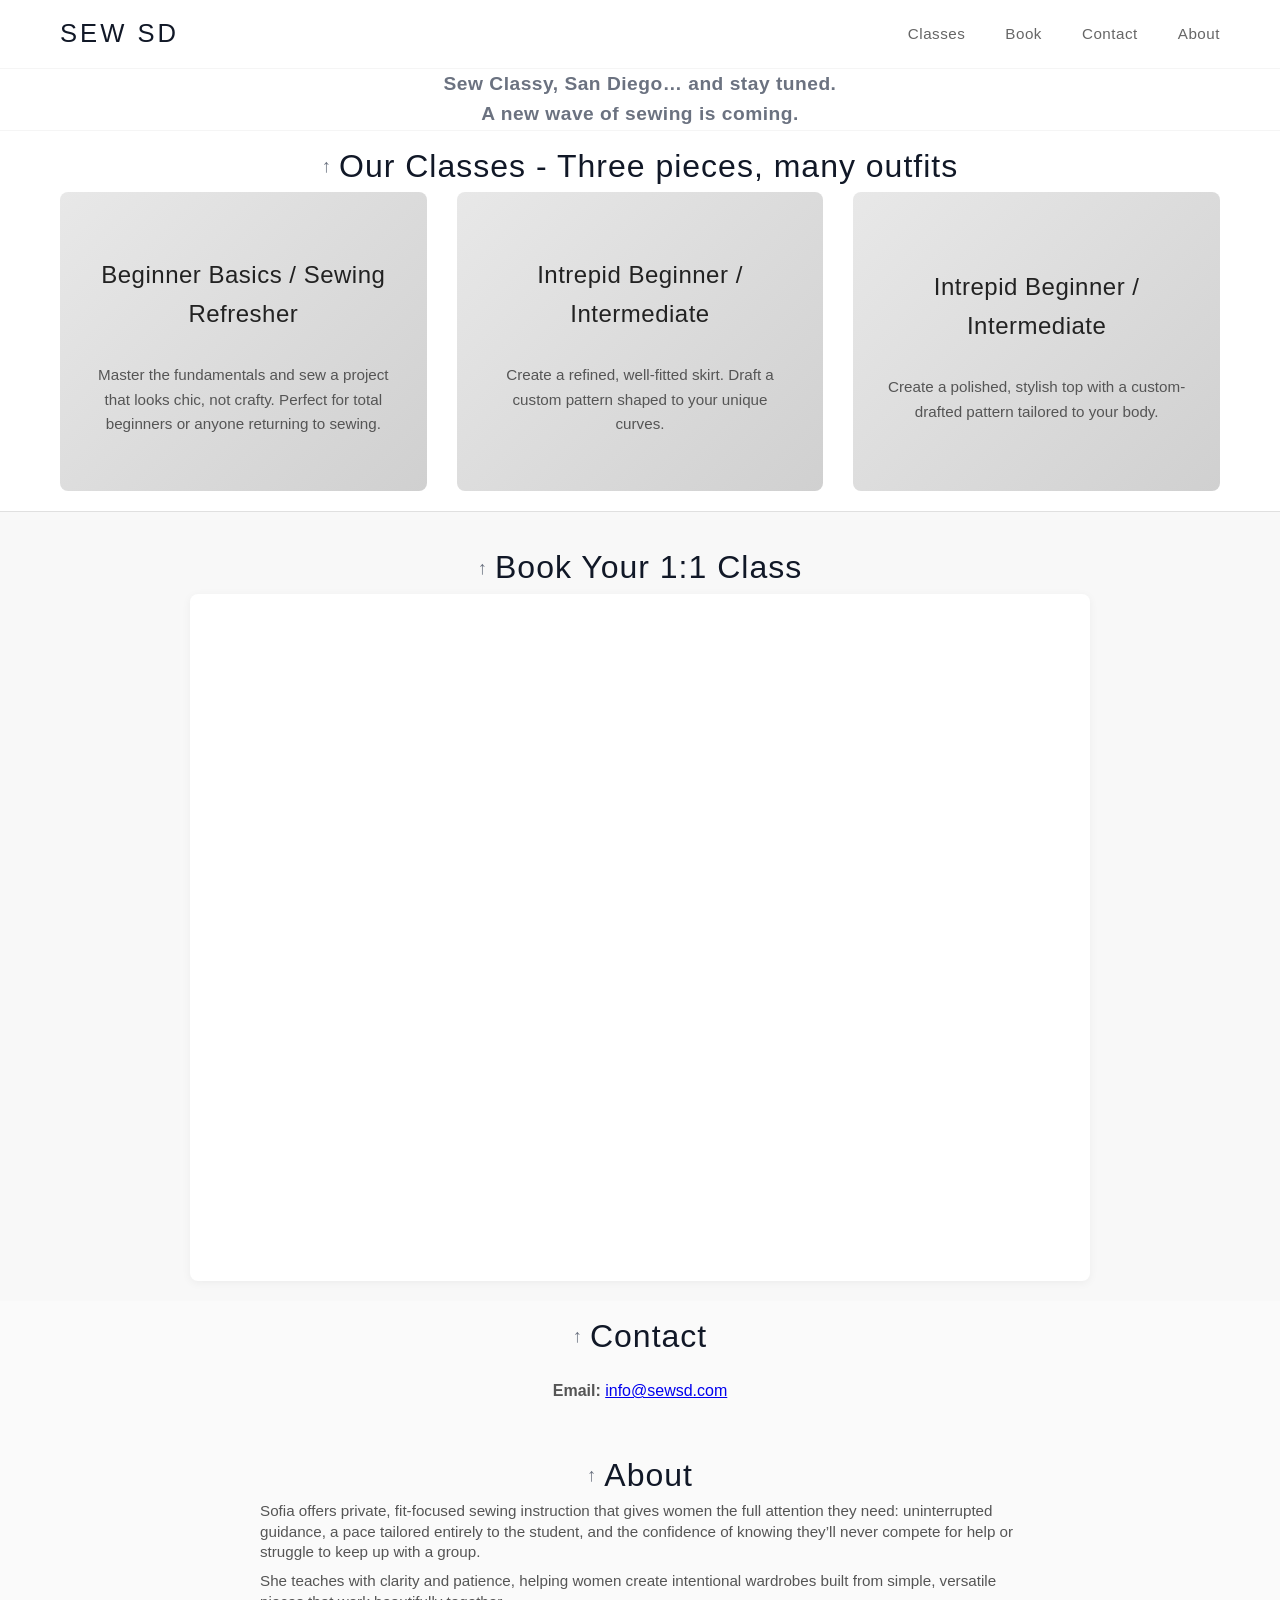
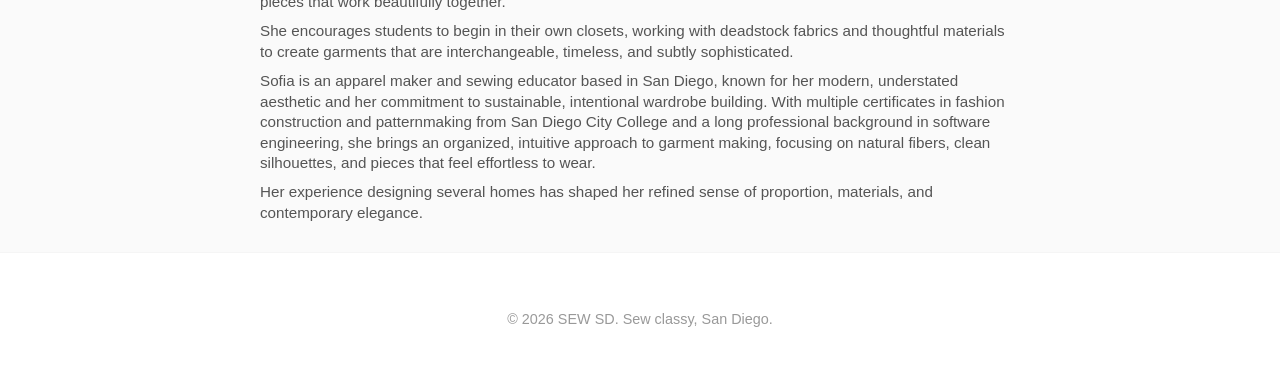
==== index.html @ 15066635 "new About and clikkable email" ====
<!DOCTYPE html>
<html lang="en">
<head>
  <meta charset="UTF-8">
  <meta name="viewport" content="width=device-width, initial-scale=1.0">
  <title>SEW SD - Sewing San Diego</title>
  <link rel="stylesheet" href="css/styles.css">
</head>
<body id="top">
  <!-- Navigation -->
  <nav>
    <div class="logo">SEW SD</div>
    <ul class="nav-links">
      <li><a href="#classes">Classes</a></li>
      <li><a href="#booking">Book</a></li>
      <li><a href="#contact">Contact</a></li>
      <li><a href="#about">About</a></li>
    </ul>
  </nav>

  <!-- Hero Section -->
  <section class="hero">
    <p>Sew Classy, San Diego… and stay tuned.<br>A new wave of sewing is coming.</p>
  </section>

  <!-- Products/Classes Section -->
  <section class="products-section" id="classes">
    <div class="section-title-row">
      <a class="top-link" href="#top" aria-label="Back to top">↑</a>
      <h2 class="section-title">Our Classes - Three pieces, many outfits</h2>
    </div>
    <div class="products-grid">
      <div class="product-card">
        <h3>Beginner Basics / Sewing Refresher</h3>
        <p>Master the fundamentals and sew a project that looks chic, not crafty. Perfect for total beginners or anyone returning to sewing.</p>
      </div>
      
      <div class="product-card">
        <h3>Intrepid Beginner / Intermediate</h3>
        <p>Create a refined, well‑fitted skirt. Draft a custom pattern shaped to your unique curves.</p>
      </div>
      
      <div class="product-card">
        <h3>Intrepid Beginner / Intermediate</h3>
        <p>Create a polished, stylish top with a custom-drafted pattern tailored to your body.</p>
      </div>
    </div>
  </section>

  <!-- Calendar Booking Section -->
  <section class="calendar-section" id="booking">
    <div class="calendar-container">
      <div class="section-title-row">
        <a class="top-link" href="#top" aria-label="Back to top">↑</a>
        <h2 class="section-title">Book Your 1:1 Class</h2>
      </div>
      <div class="calendar-wrapper">
        <!-- Replace the URL with your actual Google Calendar embed -->
        <iframe src="https://calendar.google.com/calendar/embed?src=your-calendar-email%40gmail.com&ctz=America%2FLos_Angeles" height="600"></iframe>
      </div>
      <!-- <p style="text-align: center; margin-top: 20px; color: #999; font-size: 0.9rem; font-weight: 300;">
        To customize this calendar, replace the URL in the iframe src with your Google Calendar embed link.
      </p> -->
    </div>
  </section>

  <section class="info-section contact-section" id="contact">
    <div class="info-container">
      <div class="section-title-row">
        <a class="top-link" href="#top" aria-label="Back to top">↑</a>
        <h2 class="section-title">Contact</h2>
      </div>
      <!-- <p>Lorem ipsum dolor sit amet, consectetur adipiscing elit. Sed do eiusmod tempor incididunt ut labore et dolore magna aliqua. Ut enim ad minim veniam, quis nostrud exercitation ullamco laboris.</p> -->
      <p><strong>Email:</strong> <a href="mailto:info@sewsd.com">info@sewsd.com</a><br></p>
    </div>
  </section>

  <section class="info-section" id="about">
    <div class="info-container">
      <div class="section-title-row">
        <a class="top-link" href="#top" aria-label="Back to top">↑</a>
        <h2 class="section-title">About</h2>
      </div>
      <p>Sofia offers private, fit‑focused sewing instruction that gives women the full attention they need: uninterrupted guidance, a pace tailored entirely to the student, and the confidence of knowing they’ll never compete for help or struggle to keep up with a group.</p>

      <p>She teaches with clarity and patience, helping women create intentional wardrobes built from simple, versatile pieces that work beautifully together.</p>

      <p>She encourages students to begin in their own closets, working with deadstock fabrics and thoughtful materials to create garments that are interchangeable, timeless, and subtly sophisticated.</p>

      <p>Sofia is an apparel maker and sewing educator based in San Diego, known for her modern, understated aesthetic and her commitment to sustainable, intentional wardrobe building. With multiple certificates in fashion construction and patternmaking from San Diego City College and a long professional background in software engineering, she brings an organized, intuitive approach to garment making, focusing on natural fibers, clean silhouettes, and pieces that feel effortless to wear.</p>

      <p>Her experience designing several homes has shaped her refined sense of proportion, materials, and contemporary elegance.</p>
    </div>
  </section>

  <!-- Footer -->
  <footer>
    <p>&copy; 2026 SEW SD. Sew classy, San Diego.</p>
  </footer>
</body>
</html>
---- css/styles.css ----
:root {
  --bg: #ffffff; /* background */
  --text: #111827; /* main text */
  --accent: #0ea5a4; /* buttons / highlights */
  --muted: #6b7280; /* secondary text */
}

[data-theme="dark"] {
  --bg: #0b1220;
  --text: #e6eef8;
  --accent: #38bdf8;
  --muted: #94a3b8;
}

* { box-sizing: border-box; }
html,body { height:100%; }
body {
  margin:0;
  font-family: "Segoe UI", Tahoma, Arial, sans-serif;
  background:var(--bg);
  color:var(--text);
  line-height:1.6;
  -webkit-font-smoothing:antialiased;
  /* Base direction is LTR. Switch to RTL by adding dir="rtl" on the <html> element. */
  direction: ltr;
  text-align: left;
}
.container { max-width:900px; margin:0 auto; padding:1rem; }
.site-header { padding:1.5rem 0; border-bottom:1px solid rgba(0,0,0,0.06); }
h1 { margin:0; font-size:1.75rem; }
.tagline { color:var(--muted); margin-top:0.25rem; }

button {
  background:var(--accent);
  color:white;
  border:0;
  padding:0.5rem 1rem;
  border-radius:6px;
  cursor:pointer;
}

.site-footer { padding:1rem; border-top:1px solid rgba(0,0,0,0.06); color:var(--muted); text-align:center; margin-top:2rem }

/* --- Styles migrated from original inline stylesheet --- */

/* Navigation */
nav {
  display: flex;
  justify-content: space-between;
  align-items: center;
  padding: 5px 60px;
  border-bottom: 1px solid rgba(0,0,0,0.04);
  position: sticky;
  top: 0;
  background: var(--bg);
  z-index: 100;
}

.logo {
  font-size: 1.6rem;
  font-weight: 300;
  line-height: 1;
  letter-spacing: 3px;
  color: var(--text);
}

.nav-links {
  display: flex;
  gap: 40px;
  list-style: none;
}

.nav-links a {
  text-decoration: none;
  color: #666;
  font-size: 0.95rem;
  font-weight: 300;
  letter-spacing: 0.5px;
  transition: color 0.3s ease;
}

.nav-links a:hover {
  color: var(--text);
}

/* Hero Section */
.hero {
  text-align: center;
  padding: 0px 0px;
  border-bottom: 1px solid rgba(0,0,0,0.04);
}

.hero h1 {
  font-size: 3.5rem;
  font-weight: 300;
  letter-spacing: 1px;
  margin: 0 0 0px 0;
  color: var(--text);
}

.hero p {
  font-size: 1.2rem;
  color: var(--muted);
  font-weight: 700;
  letter-spacing: 0.5px;
  max-width: 600px;
  margin: 0 auto;
}

/* Products Section */
.products-section {
  padding: 0 60px;
}

.section-title {
  font-size: 2rem;
  font-weight: 300;
  letter-spacing: 1px;
  margin: 0;
  text-align: center;
  color: var(--text);
}

.section-title-row {
  display: inline-flex;
  align-items: center;
  justify-content: center;
  gap: 0.5rem;
  margin: 10px auto 0;
  width: 100%;
}

.top-link {
  display: inline-flex;
  align-items: center;
  justify-content: center;
  font-size: 1.15rem;
  line-height: 1;
  color: var(--muted);
  text-decoration: none;
  transition: color 0.2s ease;
}

.top-link:hover {
  color: var(--text);
}

.products-grid {
  display: grid;
  grid-template-columns: repeat(auto-fit, minmax(280px, 1fr));
  gap: 30px;
  margin-bottom: 20px;
}

.product-card {
  background: linear-gradient(135deg, #e8e8e8 0%, #d0d0d0 100%);
  border-radius: 8px;
  padding: 40px 30px;
  text-align: center;
  cursor: pointer;
  transition: transform 0.3s ease, box-shadow 0.3s ease;
  min-height: 250px;
  display: flex;
  flex-direction: column;
  justify-content: center;
}

.product-card:hover {
  transform: translateY(-5px);
  box-shadow: 0 10px 30px rgba(0, 0, 0, 0.1);
}

.product-card h3 {
  font-size: 1.5rem;
  font-weight: 300;
  margin-bottom: 15px;
  color: #222;
  letter-spacing: 0.5px;
}

.product-card p {
  font-size: 0.95rem;
  color: #555;
  font-weight: 300;
}

/* Calendar Section */
.calendar-section {
  background: #f8f8f8;
  padding: 20px 60px 20px;
  border-top: 1px solid #e0e0e0;
}

.calendar-container {
  max-width: 900px;
  margin: 0 auto;
}

.calendar-wrapper {
  background: var(--bg);
  border-radius: 8px;
  padding: 40px;
  box-shadow: 0 2px 10px rgba(0, 0, 0, 0.05);
}

iframe {
  width: 100%;
  border: none;
  border-radius: 4px;
}

/* Info Sections */
.info-section {
  padding: 0 60px 20px;
  background: #fafafa;
}

.contact-section {
  padding-top: 0;
  padding-bottom: 20px;
}

.info-container {
  max-width: 760px;
  margin: 0 auto;
  text-align: center;
}

.info-container p {
  color: #555;
  font-size: 1rem;
}

#about .info-container {
  text-align: left;
  margin: 0 auto;
}

#about .section-title-row {
  justify-content: center;
  margin: 10px auto 0;
}

#about .section-title {
  text-align: center;
}

#about .info-container p {
  margin: 0 0 0.55rem;
  line-height: 1.35;
  font-size: 0.95rem;
}

/* Footer */
footer {
  text-align: center;
  padding: 40px 20px;
  border-top: 1px solid rgba(0,0,0,0.04);
  font-size: 0.9rem;
  color: #999;
  font-weight: 300;
}

/* Responsive */
@media (max-width: 768px) {
  nav {
    padding: 8px 20px;
    flex-direction: column;
    gap: 10px;
  }

  .nav-links {
    gap: 20px;
  }

  .hero h1 {
    font-size: 2.5rem;
    margin: 0 0 10px 0;
  }

  .hero {
    padding: 10px 20px;
  }

  .products-section,
  .calendar-section,
  .info-section {
    padding: 0 20px;
  }

  .info-section#contact,
  .info-section#about {
    padding: 0;
  }

  .info-section#contact .info-container,
  .info-section#about .info-container {
    padding: 0 20px 40px;
  }

  .info-section {
    padding-top: 0;
    padding-bottom: 40px;
  }

  .products-grid {
    grid-template-columns: 1fr;
  }
}

/* RTL support when page uses dir="rtl" */
html[dir="rtl"] body {
  direction: rtl;
  text-align: right;
}
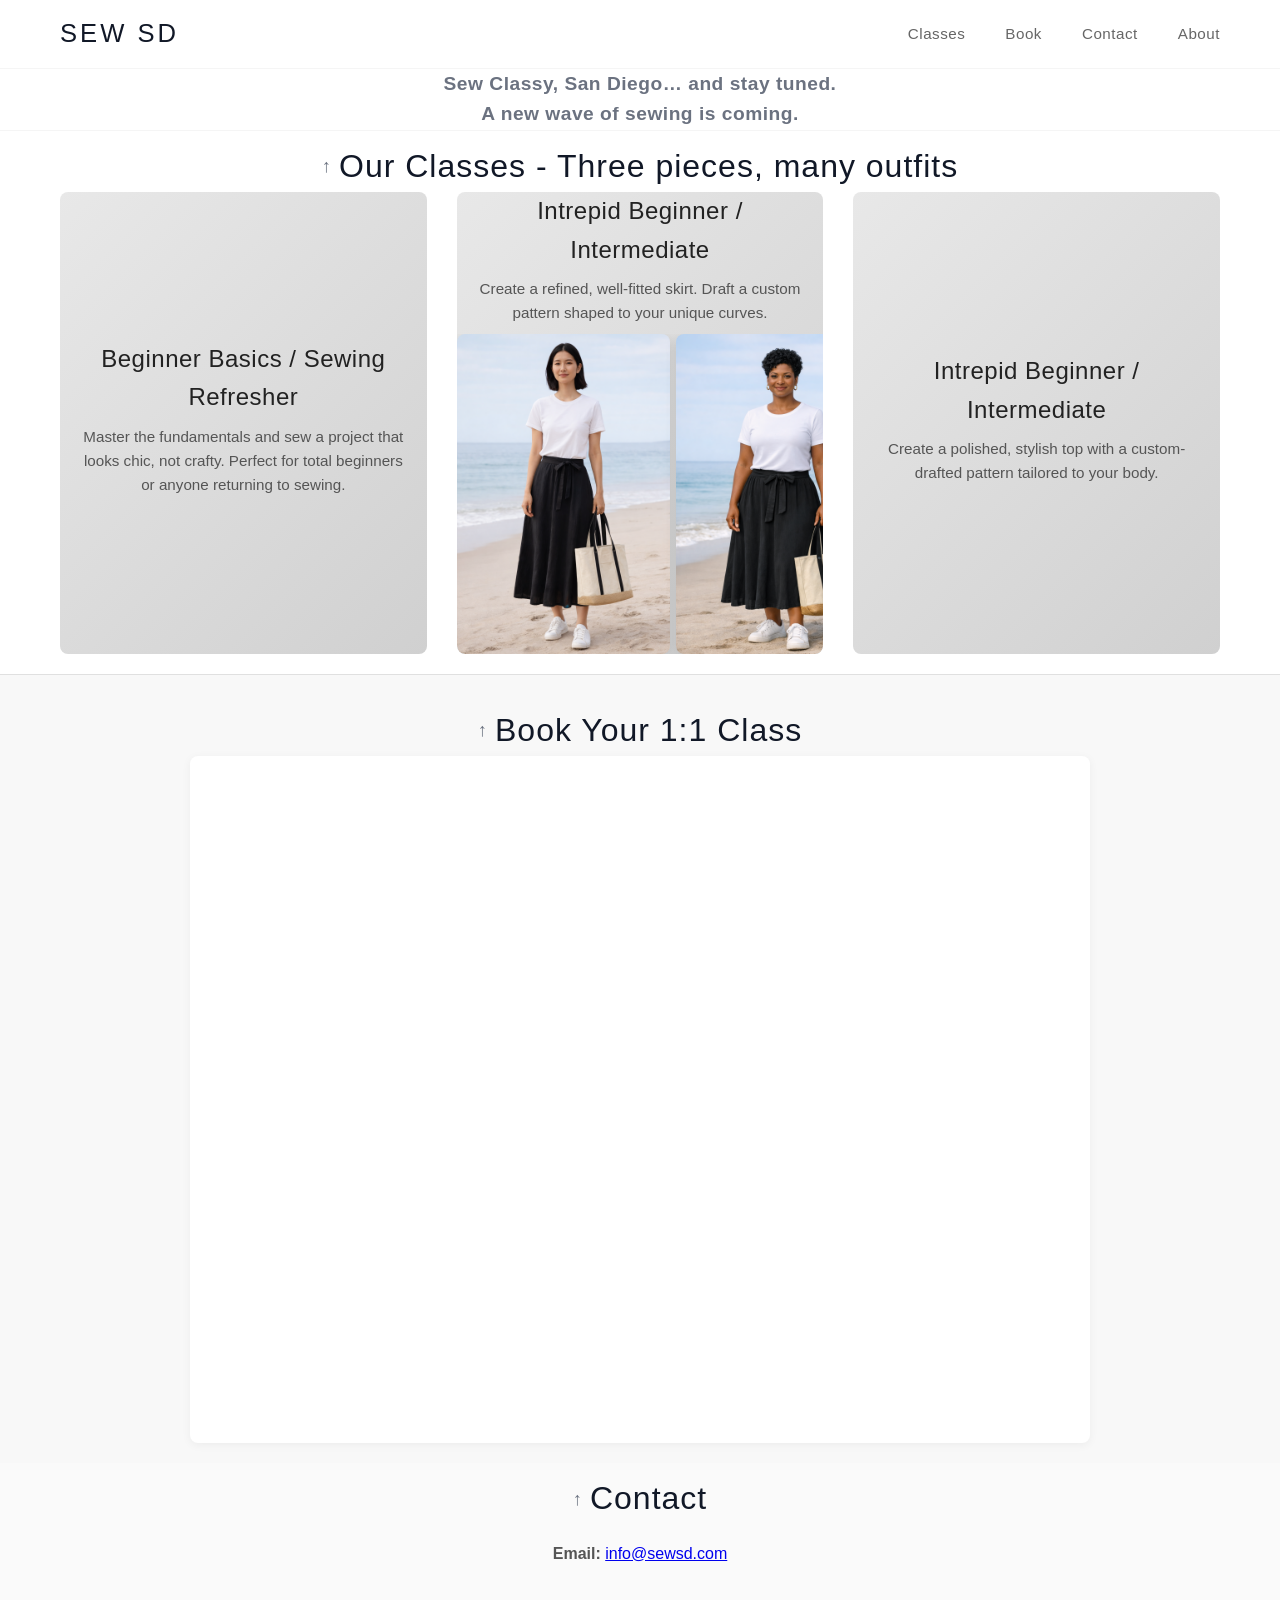
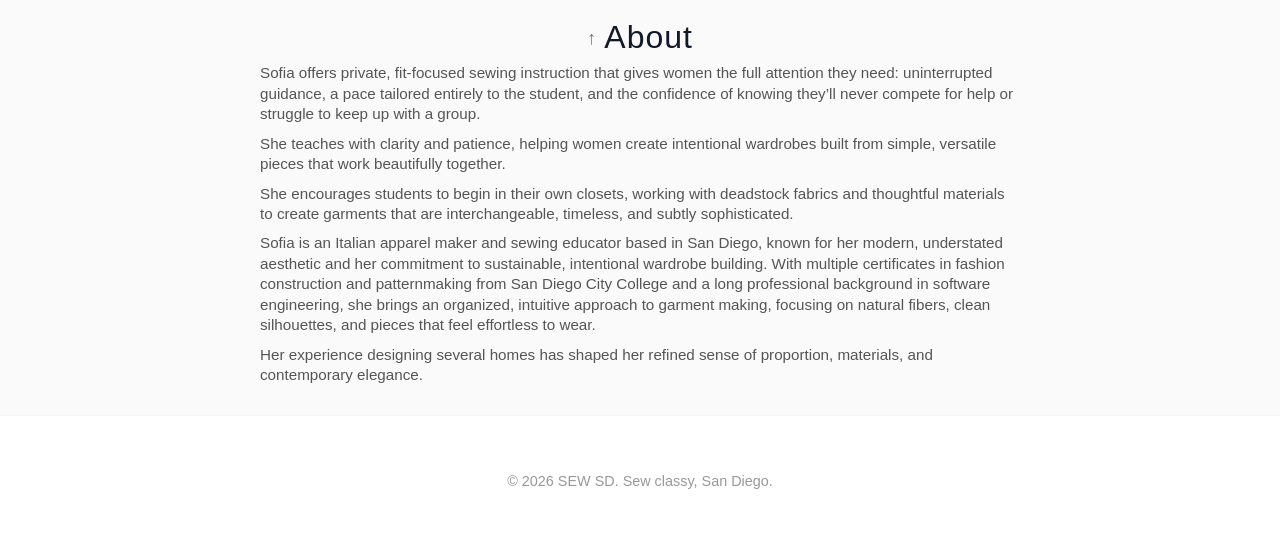
==== commit e8961dd8: "images tile 2" ====
--- a/index.html
+++ b/index.html
@@ -38,6 +38,15 @@
       <div class="product-card">
         <h3>Intrepid Beginner / Intermediate</h3>
         <p>Create a refined, well‑fitted skirt. Draft a custom pattern shaped to your unique curves.</p>
+        <div class="image-gallery" aria-label="Auto-scrolling image gallery">
+          <div class="gallery-track">
+            <img src="images/tile2_1.png" alt="Sewing project preview 1">
+            <img src="images/tile2_2.png" alt="Sewing project preview 2">
+            <img src="images/tile2_3.png" alt="Sewing project preview 3">
+            <img src="images/tile2_4.jpg" alt="Sewing project preview 4">
+            <img src="images/tile2_5.jpg" alt="Sewing project preview 5">
+          </div>
+        </div>
       </div>
       
       <div class="product-card">
@@ -87,7 +96,7 @@
 
       <p>She encourages students to begin in their own closets, working with deadstock fabrics and thoughtful materials to create garments that are interchangeable, timeless, and subtly sophisticated.</p>
 
-      <p>Sofia is an apparel maker and sewing educator based in San Diego, known for her modern, understated aesthetic and her commitment to sustainable, intentional wardrobe building. With multiple certificates in fashion construction and patternmaking from San Diego City College and a long professional background in software engineering, she brings an organized, intuitive approach to garment making, focusing on natural fibers, clean silhouettes, and pieces that feel effortless to wear.</p>
+      <p>Sofia is an Italian apparel maker and sewing educator based in San Diego, known for her modern, understated aesthetic and her commitment to sustainable, intentional wardrobe building. With multiple certificates in fashion construction and patternmaking from San Diego City College and a long professional background in software engineering, she brings an organized, intuitive approach to garment making, focusing on natural fibers, clean silhouettes, and pieces that feel effortless to wear.</p>
 
       <p>Her experience designing several homes has shaped her refined sense of proportion, materials, and contemporary elegance.</p>
     </div>
--- a/css/styles.css
+++ b/css/styles.css
@@ -155,7 +155,7 @@
 .product-card {
   background: linear-gradient(135deg, #e8e8e8 0%, #d0d0d0 100%);
   border-radius: 8px;
-  padding: 40px 30px;
+  padding: 0;
   text-align: center;
   cursor: pointer;
   transition: transform 0.3s ease, box-shadow 0.3s ease;
@@ -163,6 +163,7 @@
   display: flex;
   flex-direction: column;
   justify-content: center;
+  overflow: hidden;
 }
 
 .product-card:hover {
@@ -173,7 +174,8 @@
 .product-card h3 {
   font-size: 1.5rem;
   font-weight: 300;
-  margin-bottom: 15px;
+  margin: 0 0 0.25rem;
+  padding: 0 1rem 0.25rem;
   color: #222;
   letter-spacing: 0.5px;
 }
@@ -182,6 +184,41 @@
   font-size: 0.95rem;
   color: #555;
   font-weight: 300;
+  margin: 0;
+  padding: 0 1rem 0.5rem;
+}
+
+.product-card .image-gallery {
+  width: 100%;
+  margin-top: 0;
+  overflow: hidden;
+  border-radius: 0 0 8px 8px;
+}
+
+.product-card .gallery-track {
+  display: flex;
+  width: max-content;
+  gap: 0.35rem;
+  animation: scrollGallery 5s linear infinite;
+}
+
+.product-card .gallery-track img {
+  height: 320px;
+  width: auto;
+  object-fit: cover;
+  border-radius: 8px;
+  flex-shrink: 0;
+  display: block;
+  box-shadow: 0 4px 12px rgba(0, 0, 0, 0.12);
+}
+
+@keyframes scrollGallery {
+  0% {
+    transform: translateX(0);
+  }
+  100% {
+    transform: translateX(-100%);
+  }
 }
 
 /* Calendar Section */
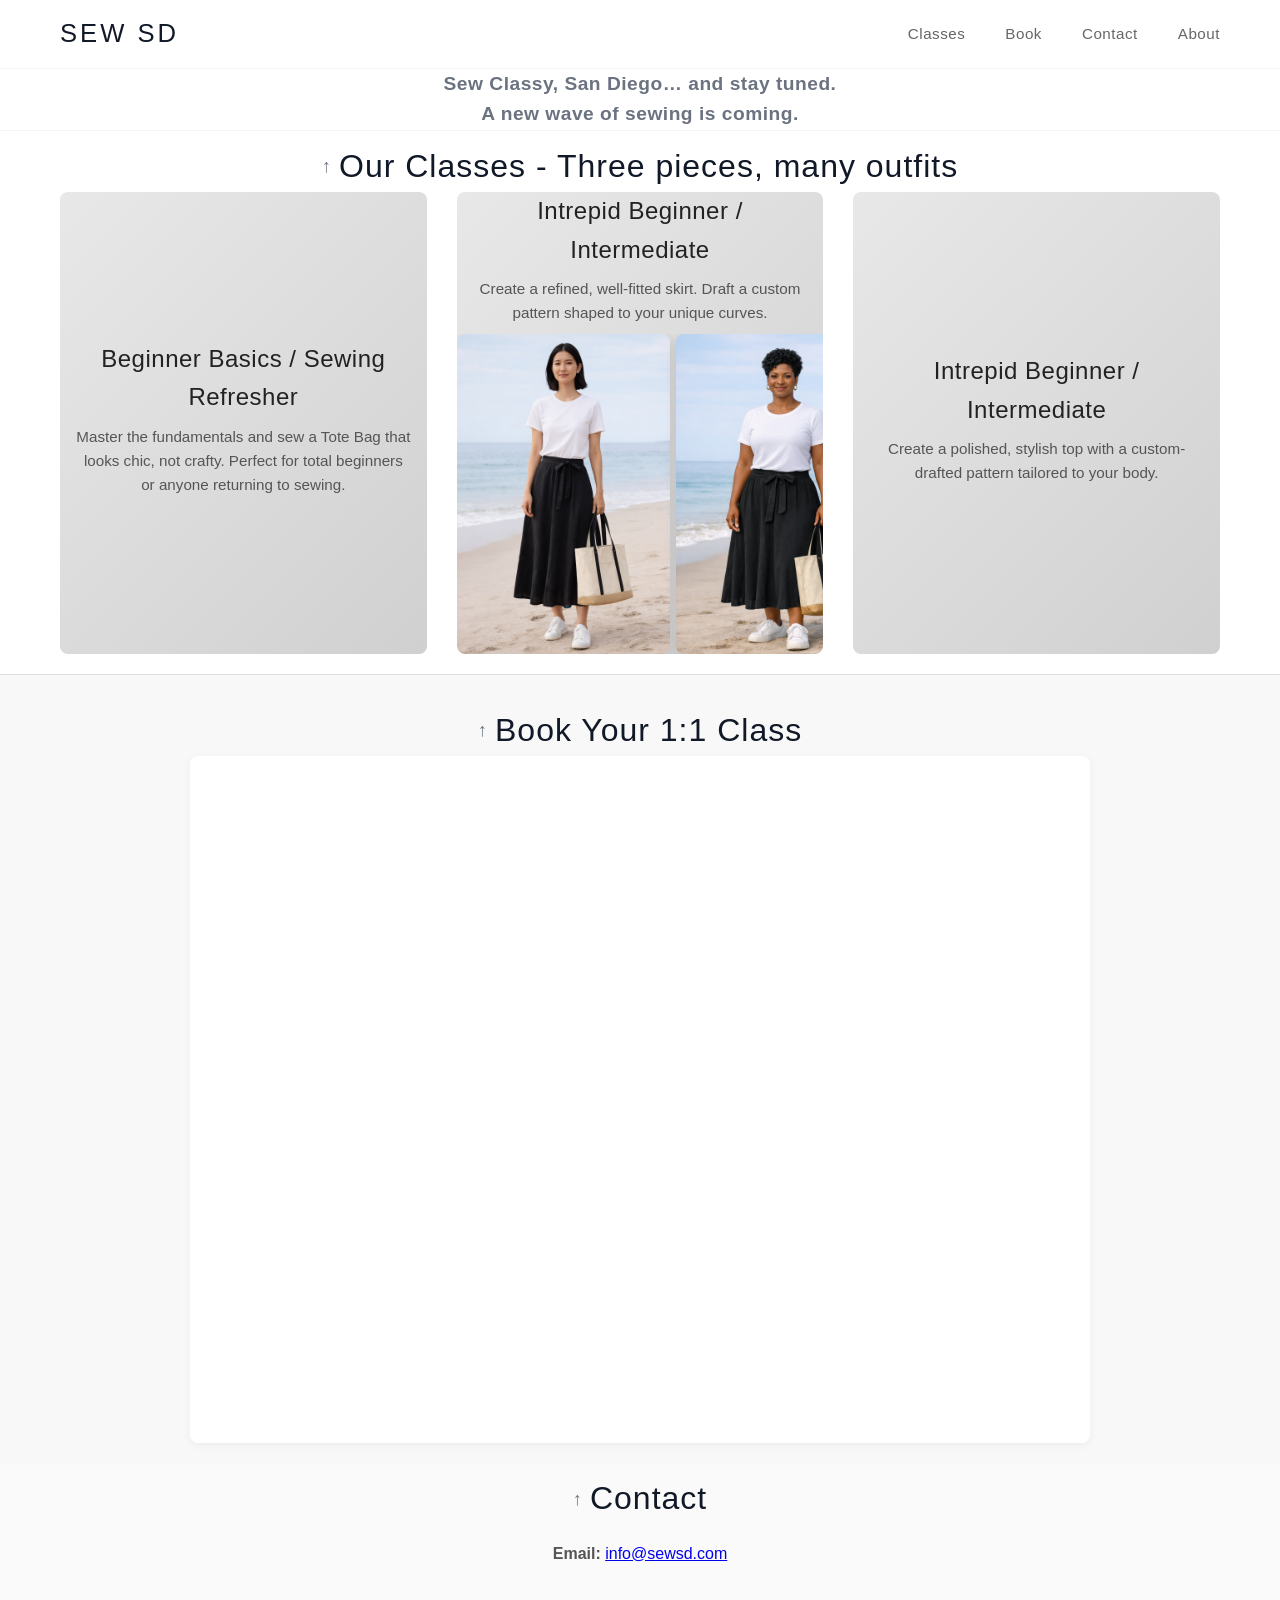
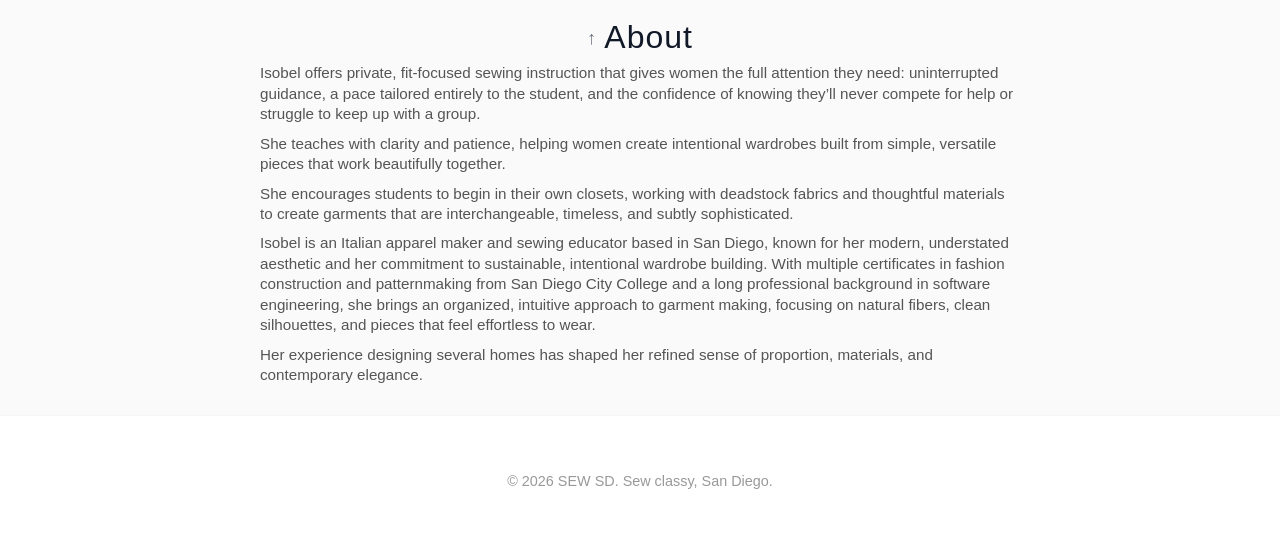
==== commit 279484ff: "added tote bag and removed "Sofia"" ====
--- a/index.html
+++ b/index.html
@@ -32,7 +32,7 @@
     <div class="products-grid">
       <div class="product-card">
         <h3>Beginner Basics / Sewing Refresher</h3>
-        <p>Master the fundamentals and sew a project that looks chic, not crafty. Perfect for total beginners or anyone returning to sewing.</p>
+        <p>Master the fundamentals and sew a Tote Bag that looks chic, not crafty. Perfect for total beginners or anyone returning to sewing.</p>
       </div>
       
       <div class="product-card">
@@ -40,6 +40,11 @@
         <p>Create a refined, well‑fitted skirt. Draft a custom pattern shaped to your unique curves.</p>
         <div class="image-gallery" aria-label="Auto-scrolling image gallery">
           <div class="gallery-track">
+            <img src="images/tile2_1.png" alt="Sewing project preview 1">
+            <img src="images/tile2_2.png" alt="Sewing project preview 2">
+            <img src="images/tile2_3.png" alt="Sewing project preview 3">
+            <img src="images/tile2_4.jpg" alt="Sewing project preview 4">
+            <img src="images/tile2_5.jpg" alt="Sewing project preview 5">
             <img src="images/tile2_1.png" alt="Sewing project preview 1">
             <img src="images/tile2_2.png" alt="Sewing project preview 2">
             <img src="images/tile2_3.png" alt="Sewing project preview 3">
@@ -90,13 +95,13 @@
         <a class="top-link" href="#top" aria-label="Back to top">↑</a>
         <h2 class="section-title">About</h2>
       </div>
-      <p>Sofia offers private, fit‑focused sewing instruction that gives women the full attention they need: uninterrupted guidance, a pace tailored entirely to the student, and the confidence of knowing they’ll never compete for help or struggle to keep up with a group.</p>
+      <p>Isobel offers private, fit‑focused sewing instruction that gives women the full attention they need: uninterrupted guidance, a pace tailored entirely to the student, and the confidence of knowing they’ll never compete for help or struggle to keep up with a group.</p>
 
       <p>She teaches with clarity and patience, helping women create intentional wardrobes built from simple, versatile pieces that work beautifully together.</p>
 
       <p>She encourages students to begin in their own closets, working with deadstock fabrics and thoughtful materials to create garments that are interchangeable, timeless, and subtly sophisticated.</p>
 
-      <p>Sofia is an Italian apparel maker and sewing educator based in San Diego, known for her modern, understated aesthetic and her commitment to sustainable, intentional wardrobe building. With multiple certificates in fashion construction and patternmaking from San Diego City College and a long professional background in software engineering, she brings an organized, intuitive approach to garment making, focusing on natural fibers, clean silhouettes, and pieces that feel effortless to wear.</p>
+      <p>Isobel is an Italian apparel maker and sewing educator based in San Diego, known for her modern, understated aesthetic and her commitment to sustainable, intentional wardrobe building. With multiple certificates in fashion construction and patternmaking from San Diego City College and a long professional background in software engineering, she brings an organized, intuitive approach to garment making, focusing on natural fibers, clean silhouettes, and pieces that feel effortless to wear.</p>
 
       <p>Her experience designing several homes has shaped her refined sense of proportion, materials, and contemporary elegance.</p>
     </div>
--- a/css/styles.css
+++ b/css/styles.css
@@ -199,7 +199,7 @@
   display: flex;
   width: max-content;
   gap: 0.35rem;
-  animation: scrollGallery 5s linear infinite;
+  animation: scrollGallery 12s linear infinite;
 }
 
 .product-card .gallery-track img {
@@ -217,7 +217,7 @@
     transform: translateX(0);
   }
   100% {
-    transform: translateX(-100%);
+    transform: translateX(-50%);
   }
 }
 
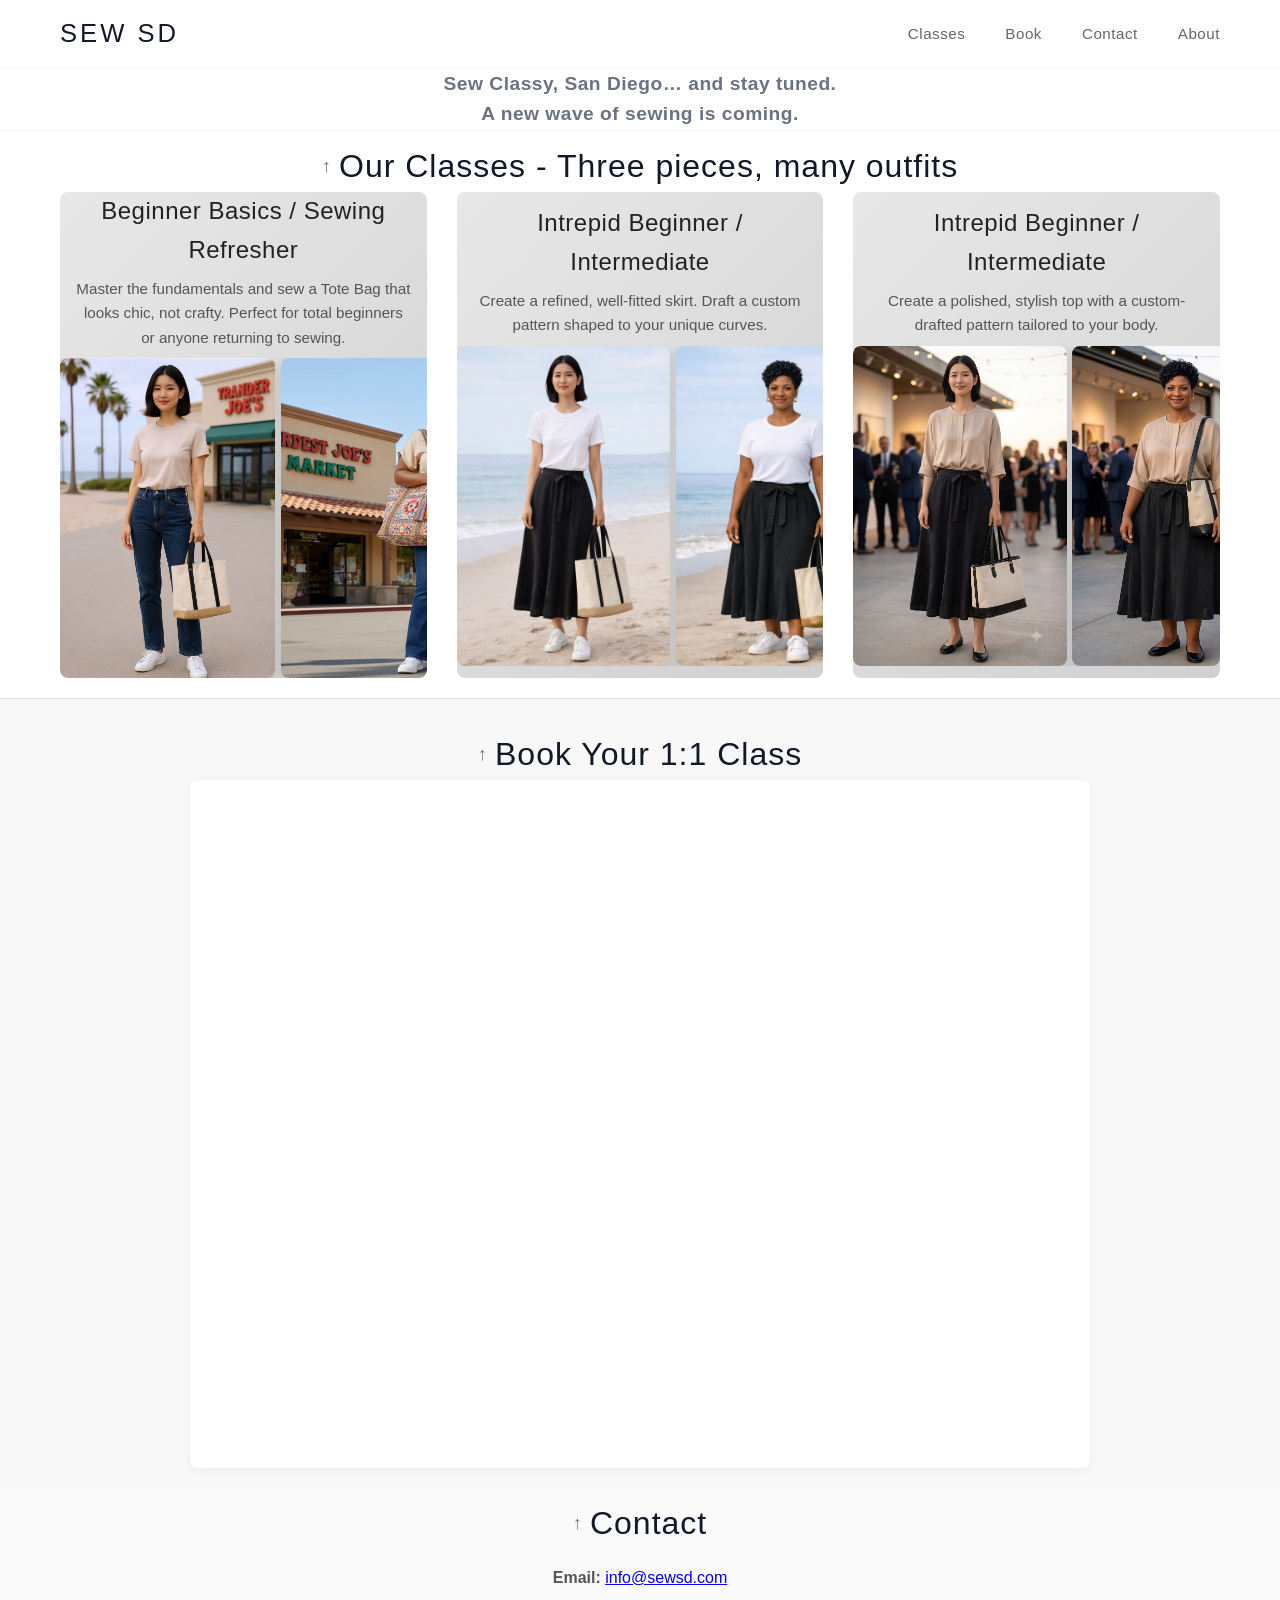
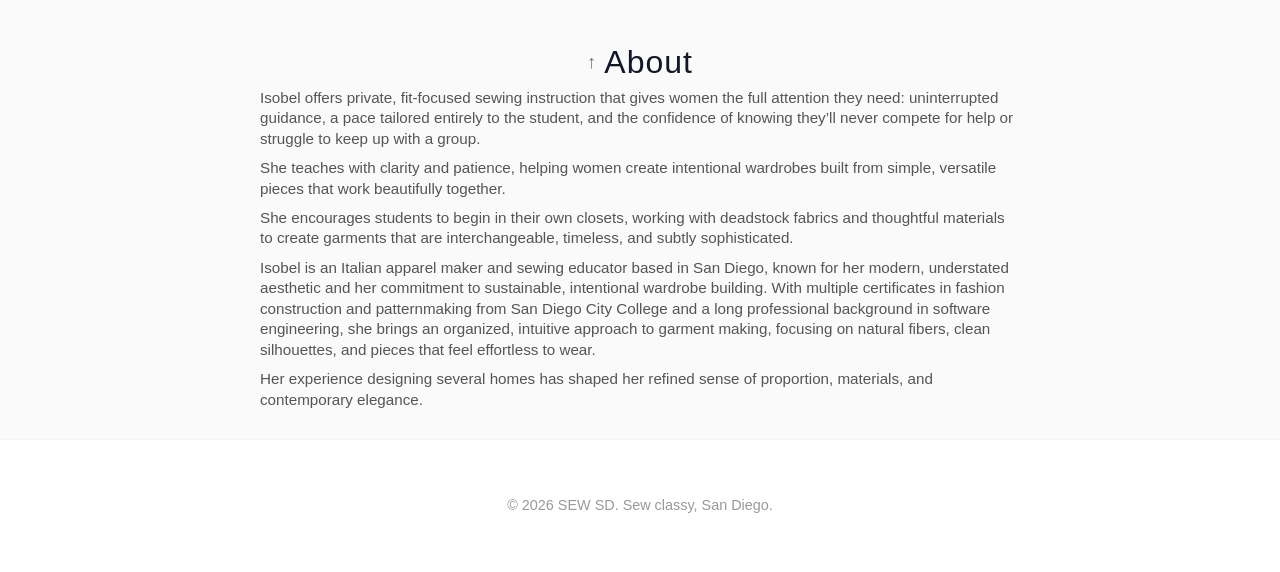
==== commit 32f105ed: "images tiles 1 and 3" ====
--- a/index.html
+++ b/index.html
@@ -33,6 +33,20 @@
       <div class="product-card">
         <h3>Beginner Basics / Sewing Refresher</h3>
         <p>Master the fundamentals and sew a Tote Bag that looks chic, not crafty. Perfect for total beginners or anyone returning to sewing.</p>
+        <div class="image-gallery" aria-label="Auto-scrolling image gallery">
+          <div class="gallery-track">
+            <img src="images/tile1_1.png" alt="Sewing project1 preview 1">
+            <img src="images/tile1_2.jpg" alt="Sewing project1 preview 2">
+            <img src="images/tile1_3.jpg" alt="Sewing project1 preview 3">
+            <img src="images/tile1_4.jpg" alt="Sewing project1 preview 4">
+            <img src="images/tile1_5.png" alt="Sewing project1 preview 5">
+            <img src="images/tile1_1.png" alt="Sewing project1 preview 1">
+            <img src="images/tile1_2.jpg" alt="Sewing project1 preview 2">
+            <img src="images/tile1_3.jpg" alt="Sewing project1 preview 3">
+            <img src="images/tile1_4.jpg" alt="Sewing project1 preview 4">
+            <img src="images/tile1_5.png" alt="Sewing project1 preview 5">
+          </div>
+        </div>
       </div>
       
       <div class="product-card">
@@ -40,16 +54,16 @@
         <p>Create a refined, well‑fitted skirt. Draft a custom pattern shaped to your unique curves.</p>
         <div class="image-gallery" aria-label="Auto-scrolling image gallery">
           <div class="gallery-track">
-            <img src="images/tile2_1.png" alt="Sewing project preview 1">
-            <img src="images/tile2_2.png" alt="Sewing project preview 2">
-            <img src="images/tile2_3.png" alt="Sewing project preview 3">
-            <img src="images/tile2_4.jpg" alt="Sewing project preview 4">
-            <img src="images/tile2_5.jpg" alt="Sewing project preview 5">
-            <img src="images/tile2_1.png" alt="Sewing project preview 1">
-            <img src="images/tile2_2.png" alt="Sewing project preview 2">
-            <img src="images/tile2_3.png" alt="Sewing project preview 3">
-            <img src="images/tile2_4.jpg" alt="Sewing project preview 4">
-            <img src="images/tile2_5.jpg" alt="Sewing project preview 5">
+            <img src="images/tile2_1.png" alt="Sewing project2 preview 1">
+            <img src="images/tile2_2.png" alt="Sewing project2 preview 2">
+            <img src="images/tile2_3.png" alt="Sewing project2 preview 3">
+            <img src="images/tile2_4.jpg" alt="Sewing project2 preview 4">
+            <img src="images/tile2_5.jpg" alt="Sewing project2 preview 5">
+            <img src="images/tile2_1.png" alt="Sewing project2 preview 1">
+            <img src="images/tile2_2.png" alt="Sewing project2 preview 2">
+            <img src="images/tile2_3.png" alt="Sewing project2 preview 3">
+            <img src="images/tile2_4.jpg" alt="Sewing project2 preview 4">
+            <img src="images/tile2_5.jpg" alt="Sewing project2 preview 5">
           </div>
         </div>
       </div>
@@ -57,6 +71,20 @@
       <div class="product-card">
         <h3>Intrepid Beginner / Intermediate</h3>
         <p>Create a polished, stylish top with a custom-drafted pattern tailored to your body.</p>
+        <div class="image-gallery" aria-label="Auto-scrolling image gallery">
+          <div class="gallery-track">
+            <img src="images/tile3_1.png" alt="Sewing project3 preview 1">
+            <img src="images/tile3_2.png" alt="Sewing project3 preview 2">
+            <img src="images/tile3_3.png" alt="Sewing project3 preview 3">
+            <img src="images/tile3_4.png" alt="Sewing project3 preview 4">
+            <img src="images/tile3_5.png" alt="Sewing project3 preview 5">
+            <img src="images/tile3_1.png" alt="Sewing project3 preview 1">
+            <img src="images/tile3_2.png" alt="Sewing project3 preview 2">
+            <img src="images/tile3_3.png" alt="Sewing project3 preview 3">
+            <img src="images/tile3_4.png" alt="Sewing project3 preview 4">
+            <img src="images/tile3_5.png" alt="Sewing project3 preview 5">
+          </div>
+        </div>
       </div>
     </div>
   </section>
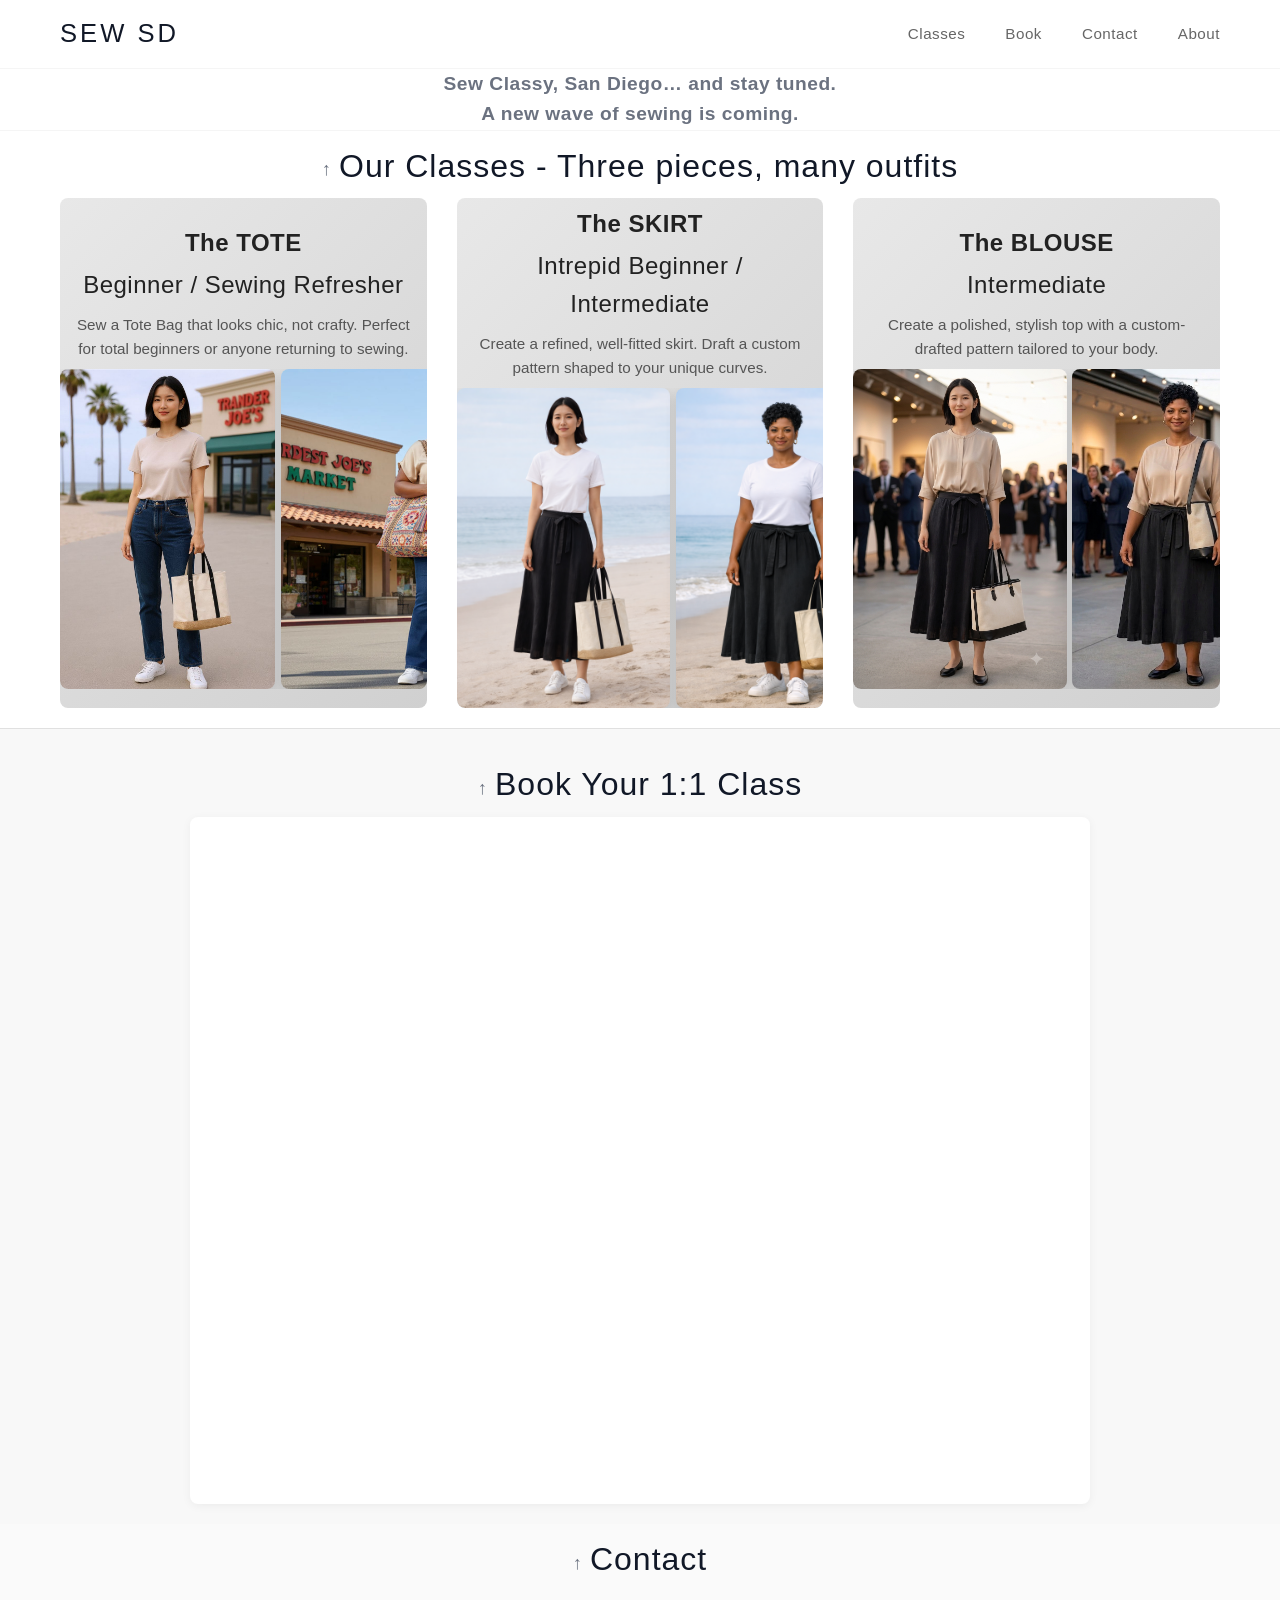
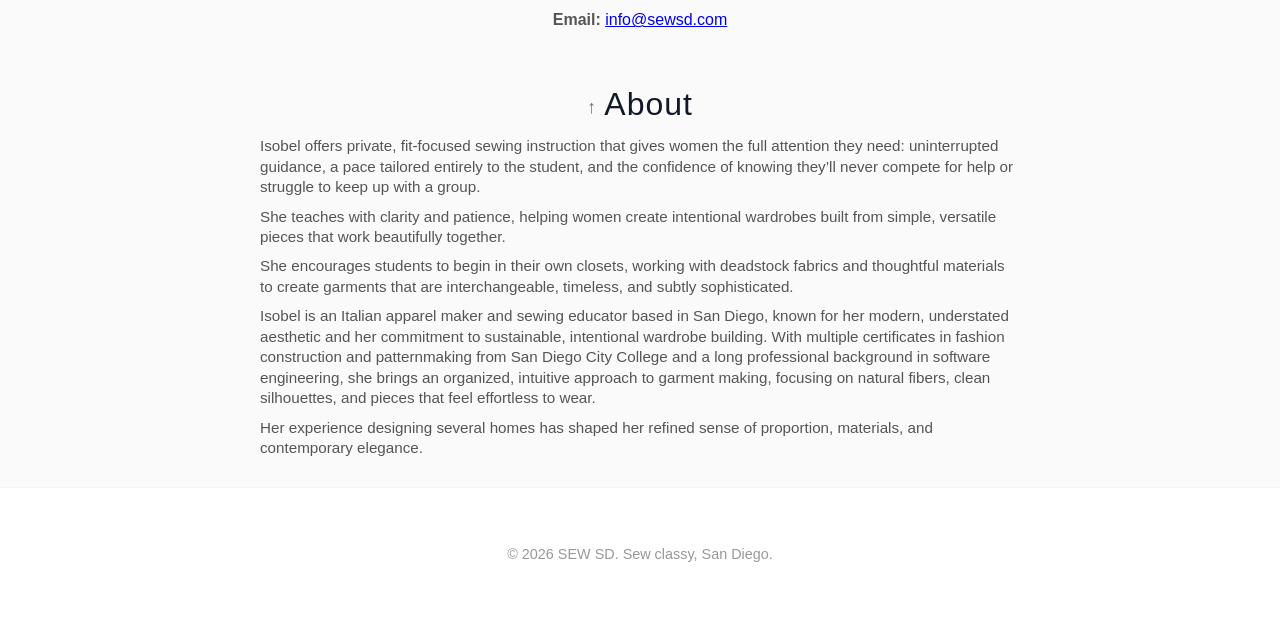
==== commit 697179dd: "Tiles Titles TOTE SKIRT BLOUSE" ====
--- a/index.html
+++ b/index.html
@@ -31,8 +31,9 @@
     </div>
     <div class="products-grid">
       <div class="product-card">
-        <h3>Beginner Basics / Sewing Refresher</h3>
-        <p>Master the fundamentals and sew a Tote Bag that looks chic, not crafty. Perfect for total beginners or anyone returning to sewing.</p>
+        <p class="card-tagline">The TOTE</p>
+        <h3>Beginner / Sewing Refresher</h3>
+        <p>Sew a Tote Bag that looks chic, not crafty. Perfect for total beginners or anyone returning to sewing.</p>
         <div class="image-gallery" aria-label="Auto-scrolling image gallery">
           <div class="gallery-track">
             <img src="images/tile1_1.png" alt="Sewing project1 preview 1">
@@ -50,6 +51,7 @@
       </div>
       
       <div class="product-card">
+        <p class="card-tagline">The SKIRT</p>
         <h3>Intrepid Beginner / Intermediate</h3>
         <p>Create a refined, well‑fitted skirt. Draft a custom pattern shaped to your unique curves.</p>
         <div class="image-gallery" aria-label="Auto-scrolling image gallery">
@@ -69,7 +71,8 @@
       </div>
       
       <div class="product-card">
-        <h3>Intrepid Beginner / Intermediate</h3>
+        <p class="card-tagline">The BLOUSE</p>
+        <h3>Intermediate</h3>
         <p>Create a polished, stylish top with a custom-drafted pattern tailored to your body.</p>
         <div class="image-gallery" aria-label="Auto-scrolling image gallery">
           <div class="gallery-track">
--- a/css/styles.css
+++ b/css/styles.css
@@ -116,7 +116,7 @@
   font-size: 2rem;
   font-weight: 300;
   letter-spacing: 1px;
-  margin: 0;
+  margin: 0 0 6px;
   text-align: center;
   color: var(--text);
 }
@@ -171,6 +171,16 @@
   box-shadow: 0 10px 30px rgba(0, 0, 0, 0.1);
 }
 
+.product-card .card-tagline {
+  font-size: 1.5rem;
+  font-weight: 700;
+  margin: 0.75rem 0 0.25rem;
+  padding: 0 1rem 0.25rem;
+  color: #222;
+  letter-spacing: 0.5px;
+  line-height: 1.2;
+}
+
 .product-card h3 {
   font-size: 1.5rem;
   font-weight: 300;
